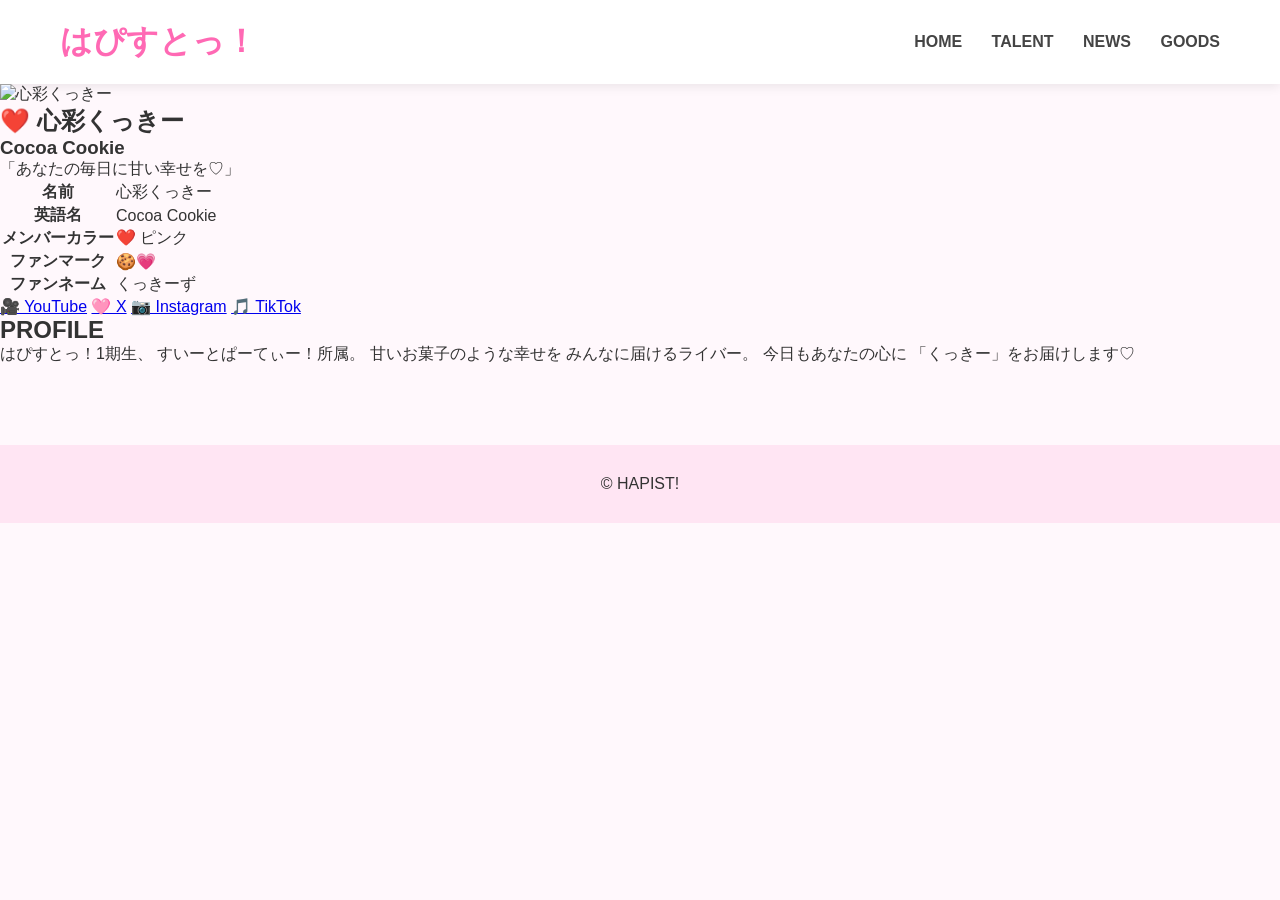
==== cocoa.html @ 7e8010b8 "Create cocoa.html" ====
<!DOCTYPE html>
<html lang="ja">

<head>
<meta charset="UTF-8">
<meta name="viewport" content="width=device-width, initial-scale=1.0">

<title>心彩くっきー｜はぴすとっ！</title>

<link rel="stylesheet" href="style.css">

</head>

<body>

<header>

<h1><a href="index.html">はぴすとっ！</a></h1>

<nav>

<a href="index.html">HOME</a>
<a href="talents.html">TALENT</a>
<a href="news.html">NEWS</a>
<a href="#">GOODS</a>

</nav>

</header>


<section class="profile">


<div class="profile-image">

<img src="images/cocoa.png" alt="心彩くっきー">

</div>


<div class="profile-info">

<h2>❤️ 心彩くっきー</h2>

<h3>Cocoa Cookie</h3>

<p class="catch">

「あなたの毎日に甘い幸せを♡」

</p>


<table>

<tr>
<th>名前</th>
<td>心彩くっきー</td>
</tr>


<tr>
<th>英語名</th>
<td>Cocoa Cookie</td>
</tr>


<tr>
<th>メンバーカラー</th>
<td>❤️ ピンク</td>
</tr>


<tr>
<th>ファンマーク</th>
<td>🍪💗</td>
</tr>


<tr>
<th>ファンネーム</th>
<td>くっきーず</td>
</tr>


</table>


<div class="sns-links">

<a href="#">🎥 YouTube</a>
<a href="#">🩷 X</a>
<a href="#">📷 Instagram</a>
<a href="#">🎵 TikTok</a>

</div>


</div>


</section>


<section class="comment">

<h2>PROFILE</h2>

<p>

はぴすとっ！1期生、
すいーとぱーてぃー！所属。

甘いお菓子のような幸せを
みんなに届けるライバー。

今日もあなたの心に
「くっきー」をお届けします♡

</p>

</section>


<footer>

© HAPIST!

</footer>


</body>
</html>
---- style.css ----
*{
    margin:0;
    padding:0;
    box-sizing:border-box;
    font-family:"Yu Gothic",sans-serif;
}

body{
    background:#fff8fc;
    color:#333;
}

header{
    background:white;
    display:flex;
    justify-content:space-between;
    align-items:center;
    padding:20px 60px;
    box-shadow:0 3px 10px rgba(0,0,0,.08);
}

header h1{
    color:#ff69b4;
}

nav a{
    text-decoration:none;
    color:#444;
    margin-left:25px;
    font-weight:bold;
}

nav a:hover{
    color:#ff69b4;
}

.hero{
    text-align:center;
    padding:120px 20px;
    background:linear-gradient(135deg,#ffd6ec,#fff);
}

.hero h2{
    font-size:50px;
    color:#ff4ea3;
}

.hero p{
    margin-top:20px;
    font-size:20px;
}

.hero button{
    margin-top:35px;
    padding:15px 45px;
    border:none;
    border-radius:50px;
    background:#ff69b4;
    color:white;
    font-size:18px;
    cursor:pointer;
}

.hero button:hover{
    background:#ff4ea3;
}

.news{
    width:80%;
    margin:70px auto;
}

.news h2{
    margin-bottom:30px;
}

.card{
    background:white;
    padding:25px;
    border-radius:15px;
    margin-bottom:20px;
    box-shadow:0 5px 15px rgba(0,0,0,.08);
}

.card span{
    color:#ff69b4;
}

footer{
    margin-top:80px;
    text-align:center;
    padding:30px;
    background:#ffe5f3;
}

.page-title{
    text-align:center;
    padding:80px 20px;
    background:#ffd9ec;
}

.page-title h2{
    font-size:45px;
    color:#ff4ea3;
}

.news-list{
    width:80%;
    margin:60px auto;
}

.news-item{
    display:block;
    text-decoration:none;
    color:#333;
    background:white;
    padding:25px;
    margin-bottom:20px;
    border-radius:15px;
    transition:.3s;
    box-shadow:0 5px 15px rgba(0,0,0,.08);
}

.news-item:hover{
    transform:translateY(-5px);
}

.news-item span{
    color:#ff69b4;
    font-size:14px;
}

.news-item h3{
    margin:10px 0;
}

.article{

width:70%;
margin:70px auto;

background:white;

padding:40px;

border-radius:20px;

box-shadow:0 5px 15px rgba(0,0,0,.08);

}

.article span{

color:#ff69b4;

}

.article h2{

margin:15px 0 30px;

font-size:36px;

}

.article p{

line-height:2;

margin-bottom:40px;

}

.article a{

color:#ff4ea3;
text-decoration:none;
font-weight:bold;

}

header h1 a{
    text-decoration: none;
    color: #ff69b4;
}

header h1 a:hover{
    color: #ff4ea3;
}

.talent-grid{

width:90%;
margin:60px auto;

display:grid;
grid-template-columns:repeat(auto-fit,minmax(240px,1fr));

gap:30px;

}

.talent-card{

background:white;

border-radius:20px;

text-align:center;

padding:20px;

text-decoration:none;

color:#333;

box-shadow:0 5px 15px rgba(0,0,0,.08);

transition:.3s;

}

.talent-card:hover{

transform:translateY(-8px);

}

.talent-card img{

width:100%;

border-radius:15px;

}

.talent-card h3{

margin-top:15px;

}

.talent-card p{

color:#888;

margin-top:8px;

}
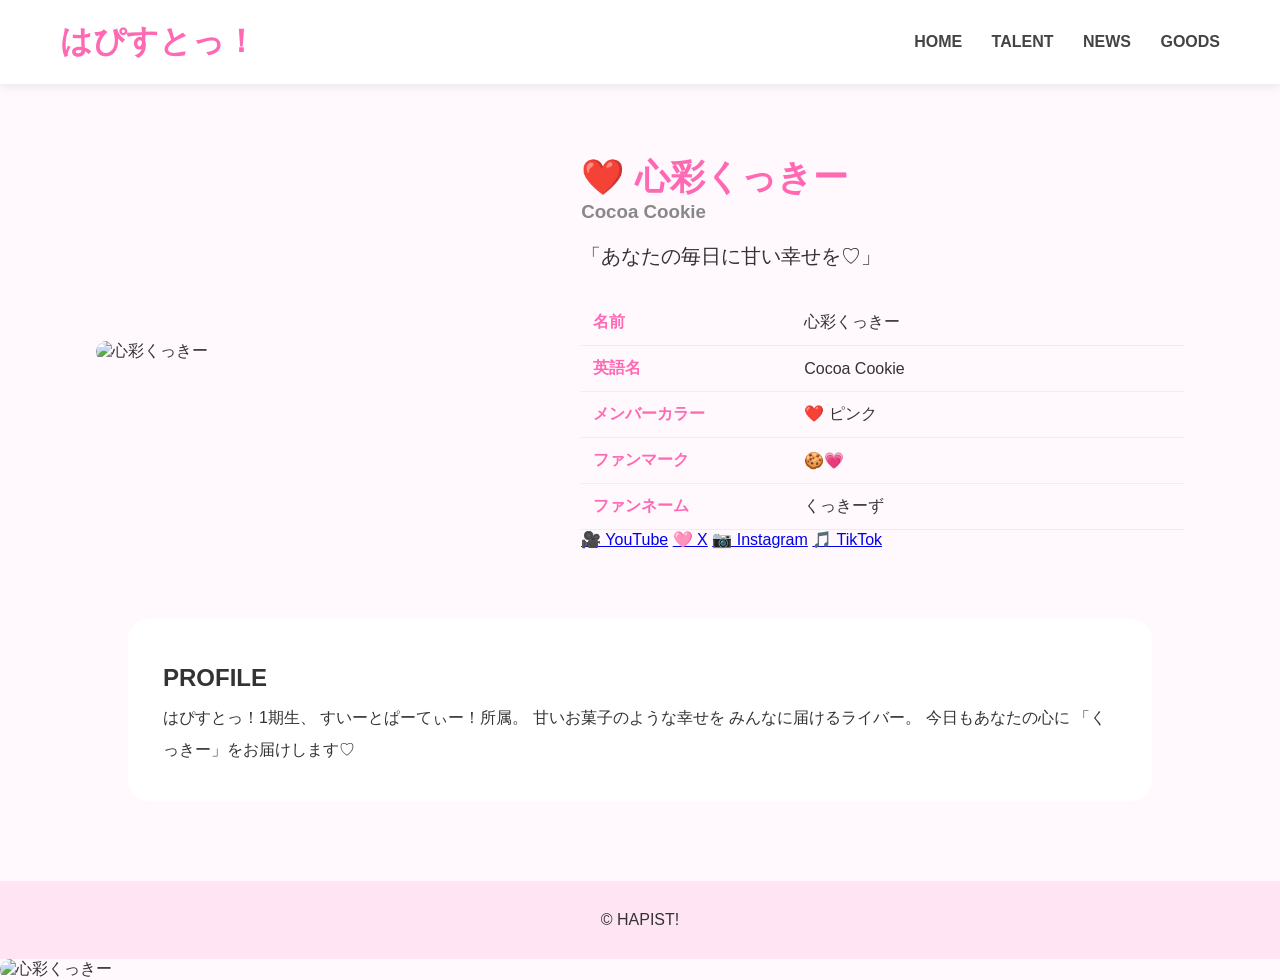
==== commit cd839328: "Update cocoa.html" ====
--- a/cocoa.html
+++ b/cocoa.html
@@ -132,3 +132,7 @@
 
 </body>
 </html>
+
+<div class="profile-image">
+<img src="images/cocoa.png" alt="心彩くっきー">
+</div>
--- a/style.css
+++ b/style.css
@@ -247,3 +247,111 @@
 margin-top:8px;
 
 }
+
+.profile{
+
+width:85%;
+margin:70px auto;
+
+display:flex;
+
+gap:50px;
+
+align-items:center;
+
+}
+
+
+.profile-image{
+
+width:40%;
+
+}
+
+
+.profile-image img{
+
+width:100%;
+
+border-radius:25px;
+
+}
+
+
+.profile-info{
+
+flex:1;
+
+}
+
+
+.profile-info h2{
+
+font-size:35px;
+color:#ff69b4;
+
+}
+
+
+.profile-info h3{
+
+color:#888;
+
+margin-bottom:20px;
+
+}
+
+
+.catch{
+
+font-size:20px;
+
+margin-bottom:30px;
+
+}
+
+
+table{
+
+width:100%;
+
+border-collapse:collapse;
+
+}
+
+
+th,td{
+
+padding:12px;
+
+border-bottom:1px solid #eee;
+
+text-align:left;
+
+}
+
+
+th{
+
+width:35%;
+
+color:#ff69b4;
+
+}
+
+
+.comment{
+
+width:80%;
+
+margin:60px auto;
+
+background:white;
+
+padding:35px;
+
+border-radius:20px;
+
+line-height:2;
+
+}
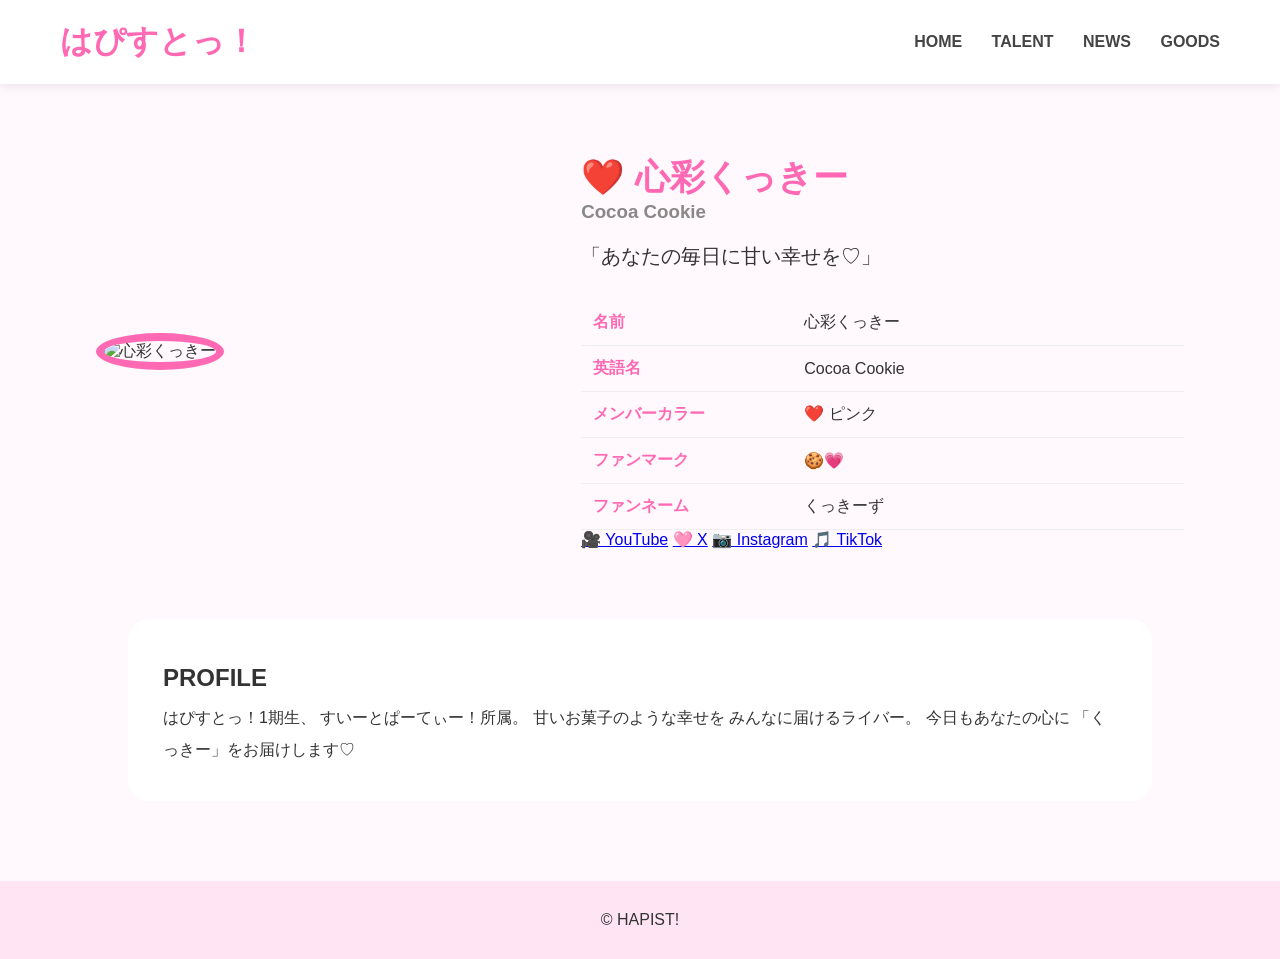
==== commit 69b10406: "Update cocoa.html" ====
--- a/cocoa.html
+++ b/cocoa.html
@@ -134,5 +134,4 @@
 </html>
 
 <div class="profile-image">
-<img src="images/cocoa.png" alt="心彩くっきー">
-</div>
+<img src="images/cocoa.pnprofile-image"
--- a/style.css
+++ b/style.css
@@ -355,3 +355,16 @@
 line-height:2;
 
 }
+
+.profile-image img{
+
+width:250px;
+height:250px;
+
+object-fit:cover;
+
+border-radius:50%;
+
+border:8px solid #ff69b4;
+
+}
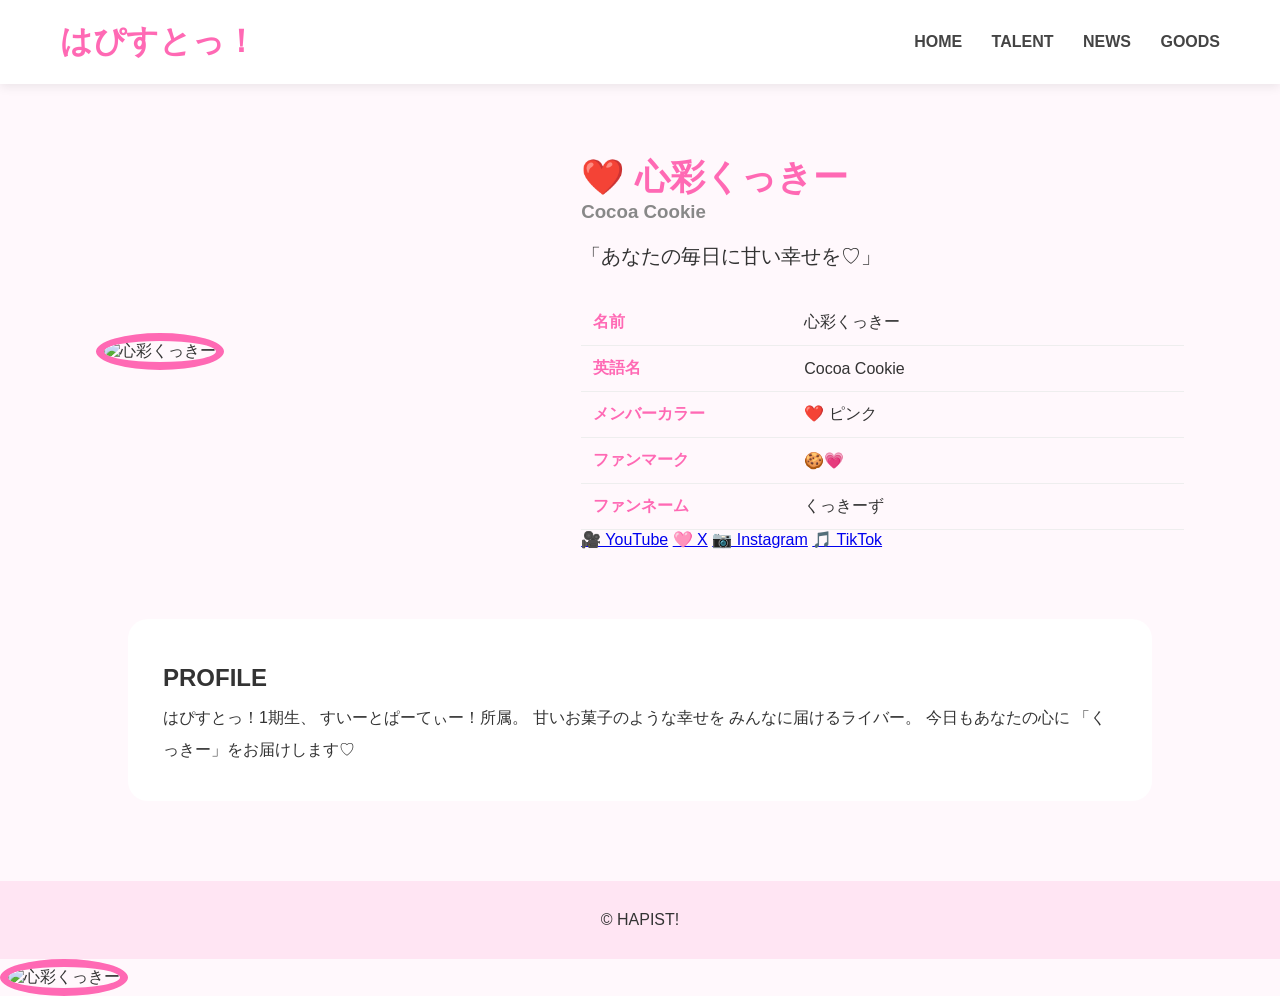
==== commit 52feae08: "Update cocoa.html" ====
--- a/cocoa.html
+++ b/cocoa.html
@@ -135,3 +135,5 @@
 
 <div class="profile-image">
 <img src="images/cocoa.pnprofile-image"
+
+  <img src="images/cocoa.PNG" alt="心彩くっきー">
